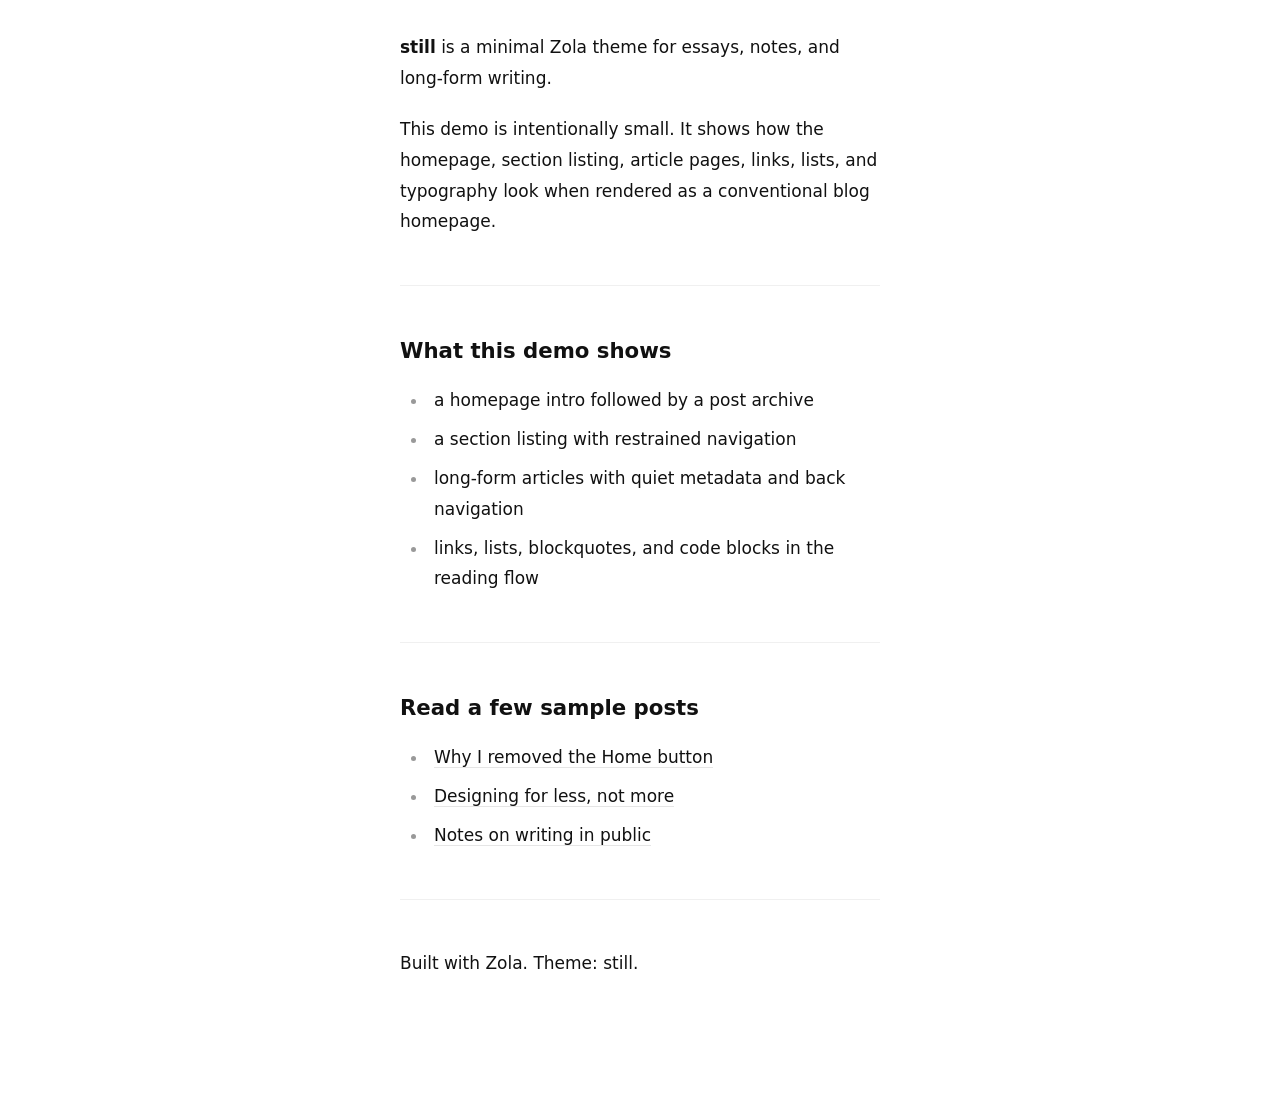
==== index.html @ a95e781c "Deploy wjianbo/zola-theme-still to wjianbo/zola-theme-still:gh-pages" ====
<!DOCTYPE html>
<html lang="en">
  <head>
    <meta http-equiv="X-UA-Compatible" content="IE=edge">
    <meta http-equiv="content-type" content="text/html; charset=utf-8">

    <!-- Mobile responsiveness -->
    <meta name="viewport" content="width=device-width, initial-scale=1.0, maximum-scale=1, viewport-fit=cover">

    
      
      
        
      
      
    

    <title>still | still</title>
    <meta name="description" content="A minimal Zola theme for reading-focused blogs.">
    <link rel="canonical" href="https:&#x2F;&#x2F;wjianbo.github.io&#x2F;zola-theme-still&#x2F;">

    <meta property="og:site_name" content="still">
    <meta property="og:title" content="still | still">
    <meta property="og:description" content="A minimal Zola theme for reading-focused blogs.">
    <meta property="og:url" content="https:&#x2F;&#x2F;wjianbo.github.io&#x2F;zola-theme-still&#x2F;">
    <meta property="og:type" content="website">

    <meta name="twitter:card" content="summary">
    <meta name="twitter:title" content="still | still">
    <meta name="twitter:description" content="A minimal Zola theme for reading-focused blogs.">

    <!-- CSS -->
    <link rel="stylesheet" href="https://wjianbo.github.io/zola-theme-still/main.css">

    
      
      <link
        rel="alternate"
        type="application/atom+xml"
        title="RSS"
        href="https://wjianbo.github.io/zola-theme-still/atom.xml"
      >
    

    
  </head>

  <body>
    <main class="content container px-2 pb-20">
      



<article class="section-intro home-intro">
  <p><strong>still</strong> is a minimal Zola theme for essays, notes, and long-form writing.</p>
<p>This demo is intentionally small. It shows how the homepage, section listing, article pages, links, lists, and typography look when rendered as a conventional blog homepage.</p>
<hr />
<h3 id="what-this-demo-shows">What this demo shows</h3>
<ul>
<li>a homepage intro followed by a post archive</li>
<li>a section listing with restrained navigation</li>
<li>long-form articles with quiet metadata and back navigation</li>
<li>links, lists, blockquotes, and code blocks in the reading flow</li>
</ul>
<hr />
<h3 id="read-a-few-sample-posts">Read a few sample posts</h3>
<ul>
<li><a href="https://wjianbo.github.io/zola-theme-still/./posts/why-no-home/">Why I removed the Home button</a></li>
<li><a href="https://wjianbo.github.io/zola-theme-still/./posts/designing-for-less/">Designing for less, not more</a></li>
<li><a href="https://wjianbo.github.io/zola-theme-still/./posts/writing-in-public/">Notes on writing in public</a></li>
</ul>
<hr />
<p>Built with Zola. Theme: still.</p>

</article>




    </main>
  </body>
</html>
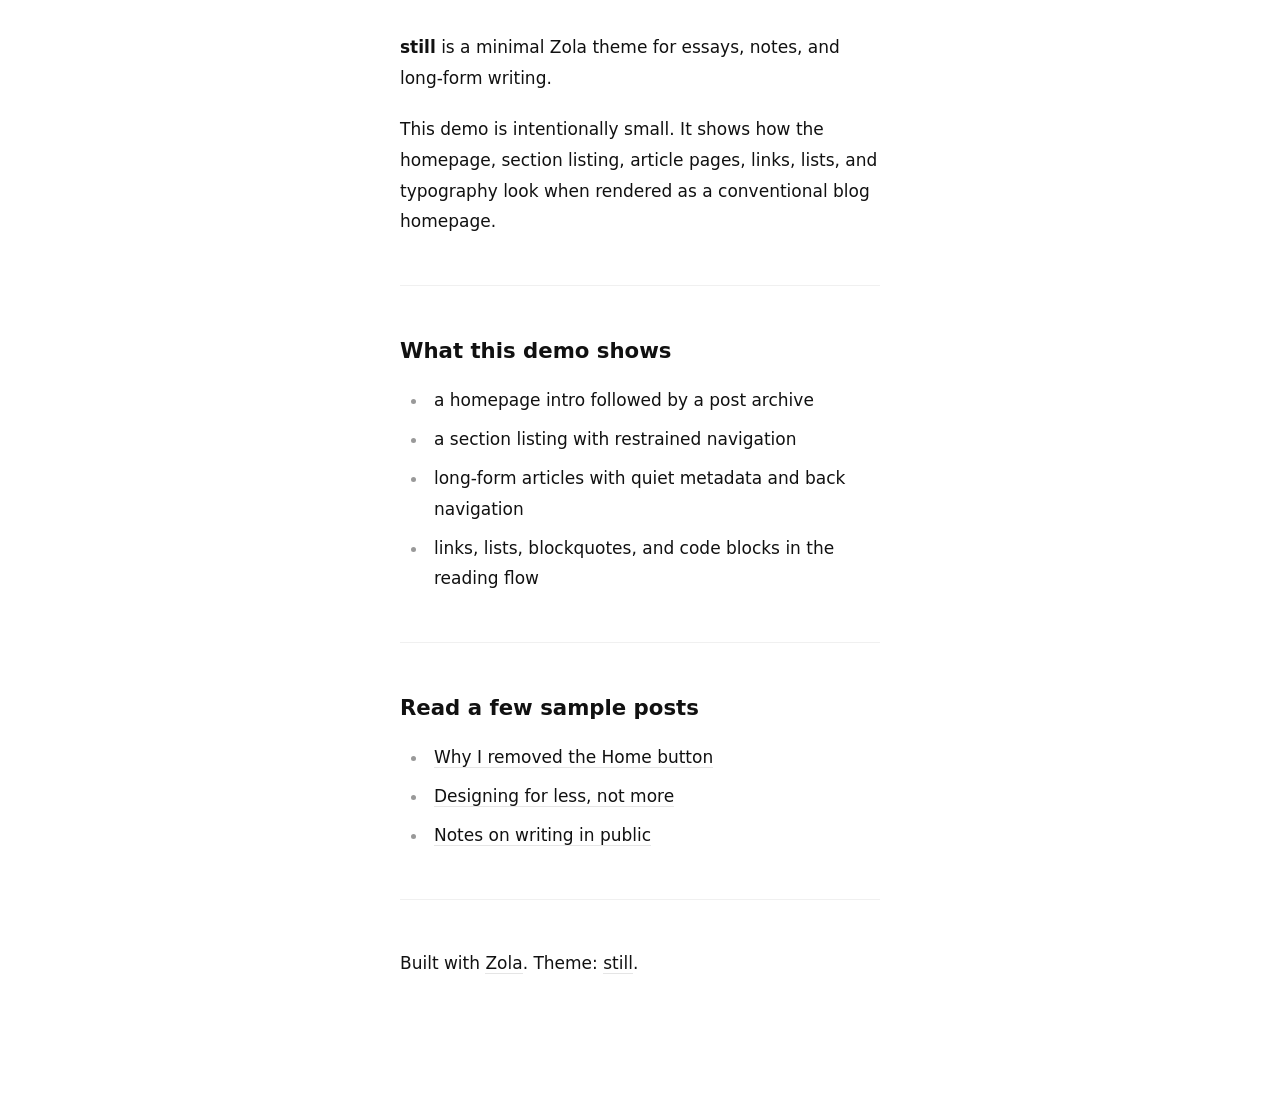
==== commit 02c440d6: "Deploy wjianbo/zola-theme-still to wjianbo/zola-theme-still:gh-pages" ====
--- a/index.html
+++ b/index.html
@@ -70,7 +70,7 @@
 <li><a href="https://wjianbo.github.io/zola-theme-still/./posts/writing-in-public/">Notes on writing in public</a></li>
 </ul>
 <hr />
-<p>Built with Zola. Theme: still.</p>
+<p>Built with <a rel="external" href="https://www.getzola.org/">Zola</a>. Theme: <a rel="external" href="https://github.com/wjianbo/zola-theme-still">still</a>.</p>
 
 </article>
 
